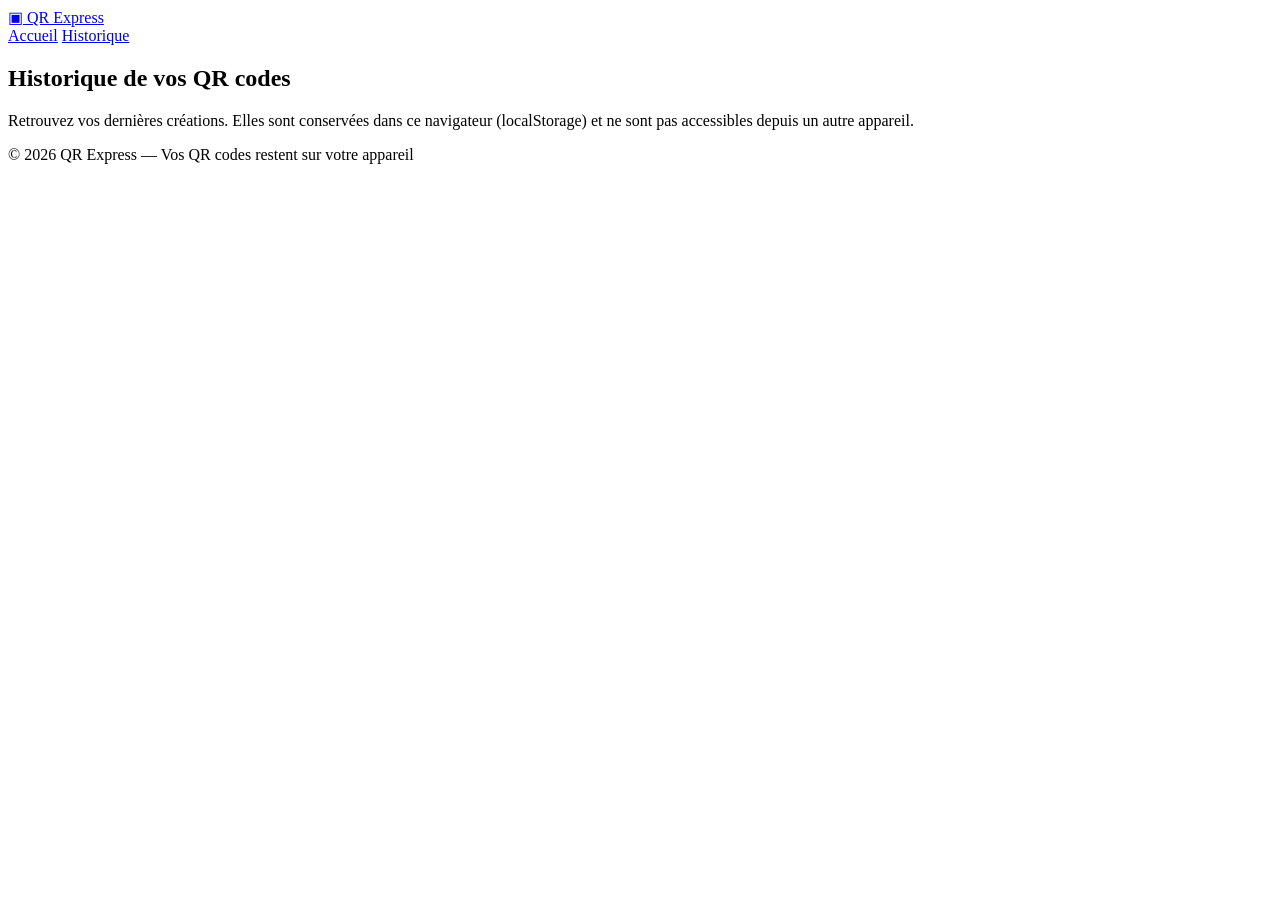
==== historique.html @ cb12252a "Ajout du projet QR Express" ====
<!DOCTYPE html>
<html lang="fr">
<head>
  <meta charset="UTF-8">
  <meta name="viewport" content="width=device-width, initial-scale=1">
  <title>Historique — QR Express</title>
  <link rel="stylesheet" href="css/style.css">
</head>
<body>
  <header class="entete">
    <div class="conteneur entete-contenu">
      <a class="logo" href="index.html"><span class="logo-icone">▣</span> QR Express</a>
      <nav>
        <a href="index.html">Accueil</a>
        <a class="actif" href="historique.html">Historique</a>
      </nav>
    </div>
  </header>

  <main class="conteneur">
    <section class="intro">
      <h1>Historique de vos QR codes</h1>
      <p>Retrouvez vos dernières créations. Elles sont conservées dans ce navigateur (localStorage) et ne sont pas accessibles depuis un autre appareil.</p>
    </section>

    <div class="barre-historique">
      <span id="nombre" class="nombre"></span>
      <button id="btn-tout-supprimer" class="btn btn-danger petit" type="button" hidden>Tout supprimer</button>
    </div>

    <div id="liste" class="liste"></div>

    <div id="historique-vide" class="panneau vide" hidden>
      <p>Aucun QR code pour le moment.</p>
      <a class="btn btn-principal" href="index.html">Créer mon premier QR code</a>
    </div>
  </main>

  <footer class="pied">
    <div class="conteneur">© 2026 QR Express — Vos QR codes restent sur votre appareil</div>
  </footer>

  <script src="js/qrcode.js"></script>
  <script src="js/utils.js"></script>
  <script src="js/historique.js"></script>
</body>
</html>
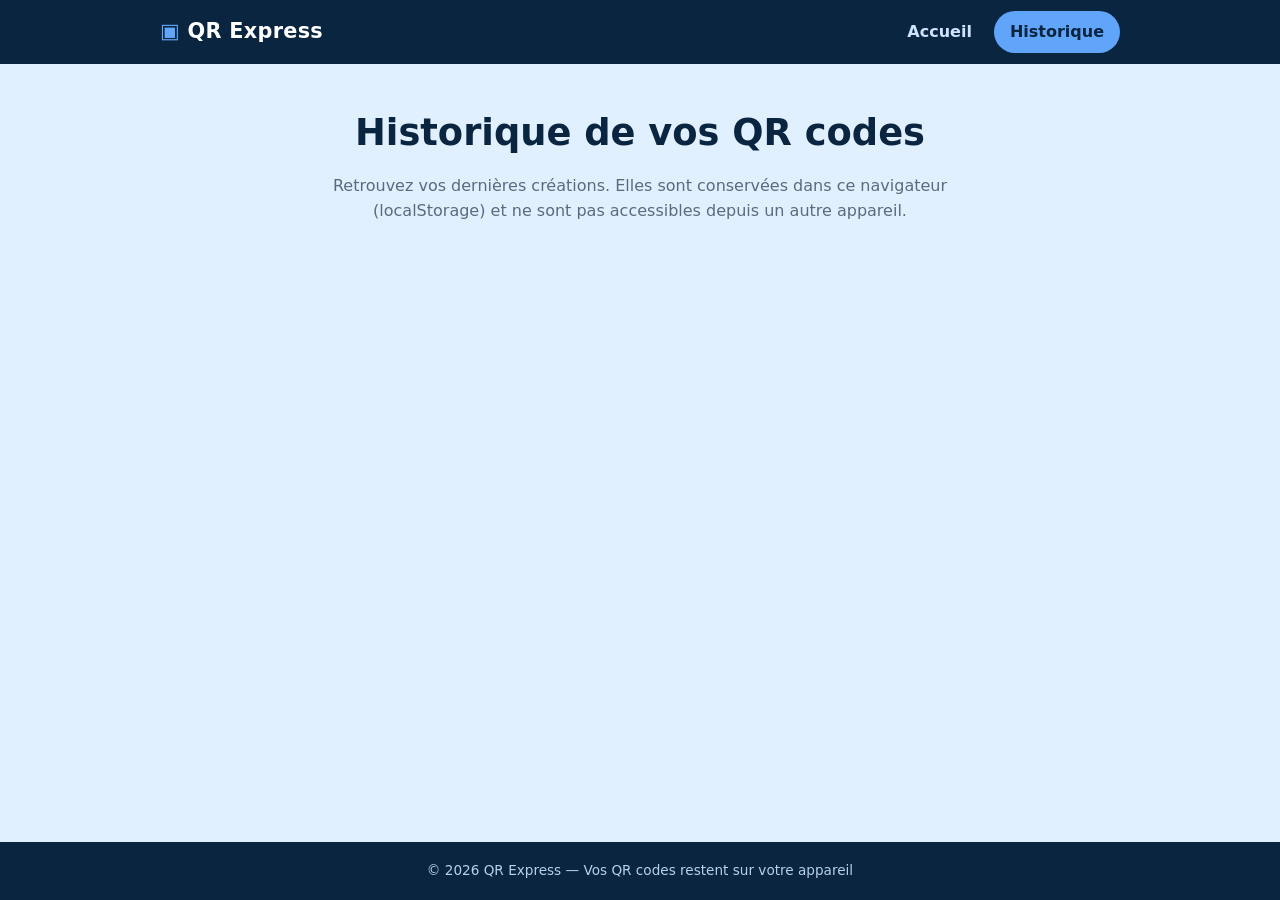
==== commit fa0a3d26: "Fix stylesheet link in historique.html" ====
--- a/historique.html
+++ b/historique.html
@@ -4,7 +4,7 @@
   <meta charset="UTF-8">
   <meta name="viewport" content="width=device-width, initial-scale=1">
   <title>Historique — QR Express</title>
-  <link rel="stylesheet" href="css/style.css">
+  <link rel="stylesheet" href="style.css">
 </head>
 <body>
   <header class="entete">
--- a/style.css
+++ b/style.css
@@ -0,0 +1,148 @@
+:root {
+  --bleu-fonce: #0a2540;
+  --bleu: #1d4ed8;
+  --bleu-clair: #e0f0ff;
+  --bleu-moyen: #60a5fa;
+  --blanc: #ffffff;
+  --gris: #5b6b7f;
+  --bordure: #cfe0f3;
+  --rouge: #c0392b;
+  --vert: #1e8449;
+  --rayon: 14px;
+}
+
+* { box-sizing: border-box; margin: 0; padding: 0; }
+
+body {
+  font-family: "Segoe UI", system-ui, -apple-system, Roboto, Arial, sans-serif;
+  background: var(--bleu-clair);
+  color: var(--bleu-fonce);
+  line-height: 1.6;
+  min-height: 100vh;
+  display: flex;
+  flex-direction: column;
+}
+
+main { flex: 1; padding-bottom: 40px; }
+
+.conteneur { width: 100%; max-width: 1000px; margin: 0 auto; padding: 0 20px; }
+
+/* ---------- En-tête ---------- */
+.entete { background: var(--bleu-fonce); color: var(--blanc); position: sticky; top: 0; z-index: 10; }
+.entete-contenu { display: flex; align-items: center; justify-content: space-between; height: 64px; }
+.logo { color: var(--blanc); text-decoration: none; font-weight: 700; font-size: 1.3rem; letter-spacing: .3px; }
+.logo-icone { color: var(--bleu-moyen); }
+nav { display: flex; gap: 6px; }
+nav a {
+  color: #cfe3ff; text-decoration: none; padding: 8px 16px;
+  border-radius: 999px; font-weight: 600; transition: background .2s, color .2s;
+}
+nav a:hover { background: rgba(255, 255, 255, .12); color: var(--blanc); }
+nav a.actif { background: var(--bleu-moyen); color: var(--bleu-fonce); }
+
+/* ---------- Intro ---------- */
+.intro { text-align: center; padding: 40px 0 28px; }
+.intro h1 { font-size: clamp(1.6rem, 4vw, 2.3rem); margin-bottom: 10px; }
+.intro p { max-width: 640px; margin: 0 auto; color: var(--gris); }
+
+/* ---------- Panneaux ---------- */
+.grille { display: grid; grid-template-columns: 1fr 1fr; gap: 24px; }
+
+.panneau {
+  background: var(--blanc); border: 1px solid var(--bordure);
+  border-radius: var(--rayon); padding: 24px;
+  box-shadow: 0 6px 20px rgba(10, 37, 64, .07);
+}
+.panneau h2 { font-size: 1.15rem; margin-bottom: 16px; }
+
+label { display: block; font-weight: 600; margin-bottom: 8px; }
+
+textarea {
+  width: 100%; resize: vertical; min-height: 120px;
+  padding: 12px 14px; font: inherit; color: inherit;
+  border: 2px solid var(--bordure); border-radius: 10px; background: #f8fbff;
+}
+textarea:focus { outline: none; border-color: var(--bleu); background: var(--blanc); }
+
+.compteur { text-align: right; font-size: .8rem; color: var(--gris); margin: 4px 0 14px; }
+
+/* ---------- Boutons ---------- */
+.boutons { display: flex; gap: 12px; flex-wrap: wrap; }
+
+.btn {
+  display: inline-block; cursor: pointer; text-decoration: none; text-align: center;
+  font: inherit; font-weight: 600; padding: 12px 22px;
+  border-radius: 10px; border: 2px solid transparent;
+  transition: transform .1s, background .2s, box-shadow .2s;
+}
+.btn:hover { transform: translateY(-1px); }
+.btn:active { transform: translateY(0); }
+.btn-principal { background: var(--bleu); color: var(--blanc); }
+.btn-principal:hover { background: #1740b5; box-shadow: 0 4px 12px rgba(29, 78, 216, .3); }
+.btn-secondaire { background: var(--blanc); color: var(--bleu); border-color: var(--bleu); }
+.btn-secondaire:hover { background: var(--bleu-clair); }
+.btn-danger { background: var(--blanc); color: var(--rouge); border-color: var(--rouge); }
+.btn-danger:hover { background: #fdecea; }
+.btn.petit { padding: 7px 14px; font-size: .88rem; }
+
+/* ---------- Messages ---------- */
+.message { margin-top: 16px; padding: 10px 14px; border-radius: 8px; font-weight: 600; font-size: .92rem; }
+.message.erreur { background: #fdecea; color: var(--rouge); }
+.message.succes { background: #e6f6ec; color: var(--vert); }
+.avertissement {
+  margin-top: 16px; padding: 10px 14px; border-radius: 8px;
+  background: #fff6e0; color: #8a5a00; font-size: .9rem;
+}
+
+/* ---------- Aperçu ---------- */
+.apercu {
+  min-height: 300px; display: flex; align-items: center; justify-content: center;
+  border: 2px dashed var(--bordure); border-radius: 12px; padding: 16px; text-align: center;
+}
+.apercu-vide { color: var(--gris); }
+#resultat { display: flex; flex-direction: column; align-items: center; gap: 16px; }
+#resultat[hidden], [hidden] { display: none !important; }
+#qr-canvas { width: 100%; max-width: 280px; height: auto; border-radius: 8px; border: 1px solid var(--bordure); }
+
+/* ---------- Usages ---------- */
+.usages { margin-top: 36px; }
+.usages h2 { margin-bottom: 14px; }
+.usages ul { list-style: none; display: grid; grid-template-columns: repeat(auto-fit, minmax(220px, 1fr)); gap: 12px; }
+.usages li { background: var(--blanc); border: 1px solid var(--bordure); border-radius: 10px; padding: 14px 16px; }
+
+/* ---------- Historique ---------- */
+.barre-historique { display: flex; justify-content: space-between; align-items: center; margin-bottom: 16px; }
+.nombre { font-weight: 600; color: var(--gris); }
+.liste { display: grid; grid-template-columns: repeat(auto-fill, minmax(420px, 1fr)); gap: 16px; }
+.carte {
+  display: flex; gap: 16px; align-items: flex-start;
+  background: var(--blanc); border: 1px solid var(--bordure);
+  border-radius: var(--rayon); padding: 16px; box-shadow: 0 4px 14px rgba(10, 37, 64, .06);
+}
+.mini-qr { width: 110px; height: 110px; flex-shrink: 0; border: 1px solid var(--bordure); border-radius: 8px; }
+.infos { flex: 1; min-width: 0; }
+.date { display: block; font-size: .8rem; color: var(--gris); margin-bottom: 4px; }
+.contenu {
+  display: block; font-weight: 600; word-break: break-word; margin-bottom: 12px; color: var(--bleu);
+  display: -webkit-box; -webkit-line-clamp: 3; -webkit-box-orient: vertical; overflow: hidden;
+}
+p.contenu { color: var(--bleu-fonce); }
+.actions { display: flex; gap: 8px; flex-wrap: wrap; }
+.vide { text-align: center; }
+.vide p { margin-bottom: 16px; color: var(--gris); }
+
+/* ---------- Pied de page ---------- */
+.pied { background: var(--bleu-fonce); color: #b9cfee; text-align: center; padding: 18px 0; font-size: .85rem; }
+
+/* ---------- Responsive ---------- */
+@media (max-width: 820px) {
+  .grille { grid-template-columns: 1fr; }
+  .liste { grid-template-columns: 1fr; }
+}
+@media (max-width: 480px) {
+  .entete-contenu { height: auto; padding: 10px 20px; flex-direction: column; gap: 6px; }
+  .carte { flex-direction: column; align-items: center; text-align: center; }
+  .actions { justify-content: center; }
+  .btn { width: 100%; }
+  .btn.petit { width: auto; }
+}
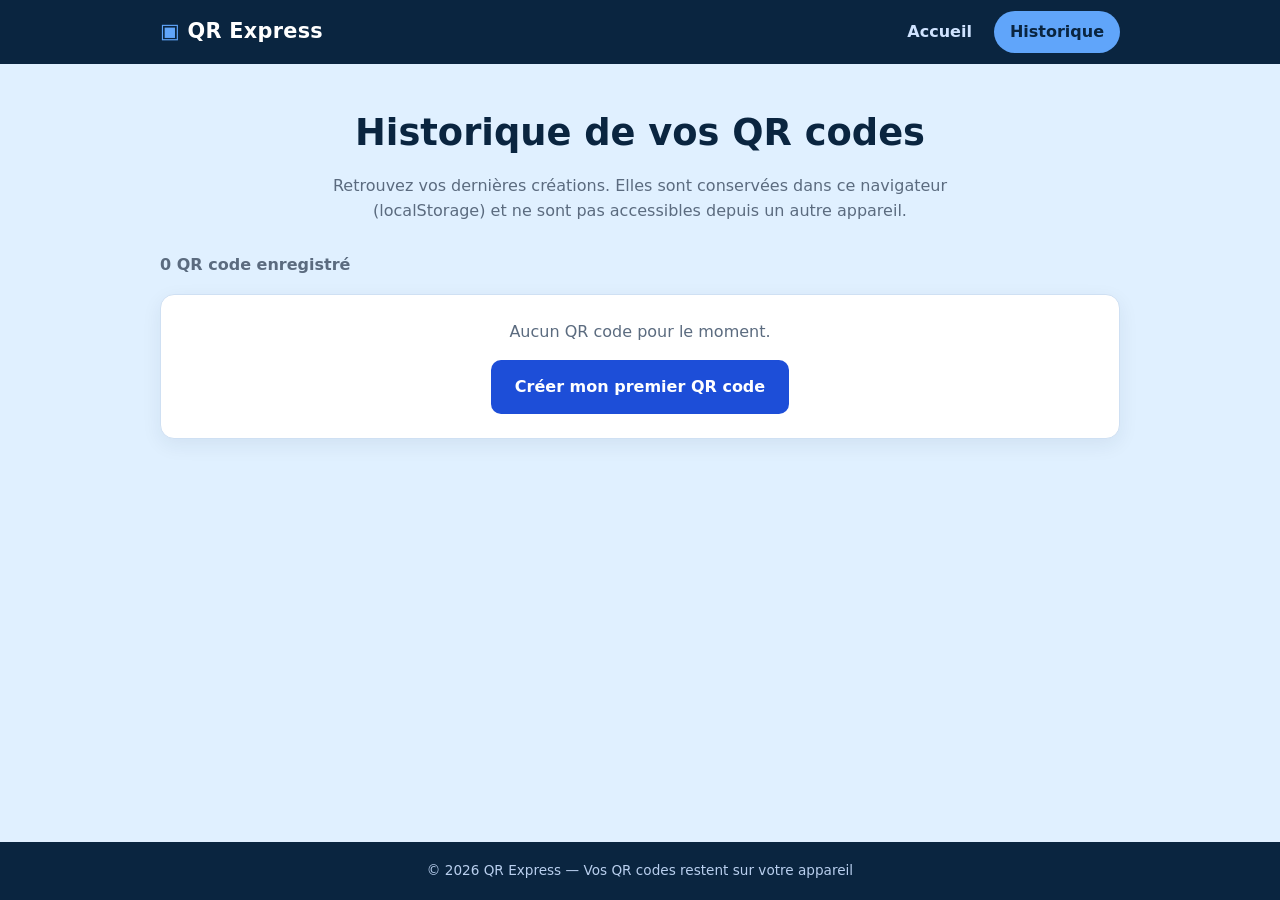
==== commit 5e760628: "Update script source paths in historique.html" ====
--- a/historique.html
+++ b/historique.html
@@ -40,8 +40,8 @@
     <div class="conteneur">© 2026 QR Express — Vos QR codes restent sur votre appareil</div>
   </footer>
 
-  <script src="js/qrcode.js"></script>
-  <script src="js/utils.js"></script>
-  <script src="js/historique.js"></script>
+  <script src="qrcode.js"></script>
+  <script src="utils.js"></script>
+  <script src="historique.js"></script>
 </body>
 </html>
